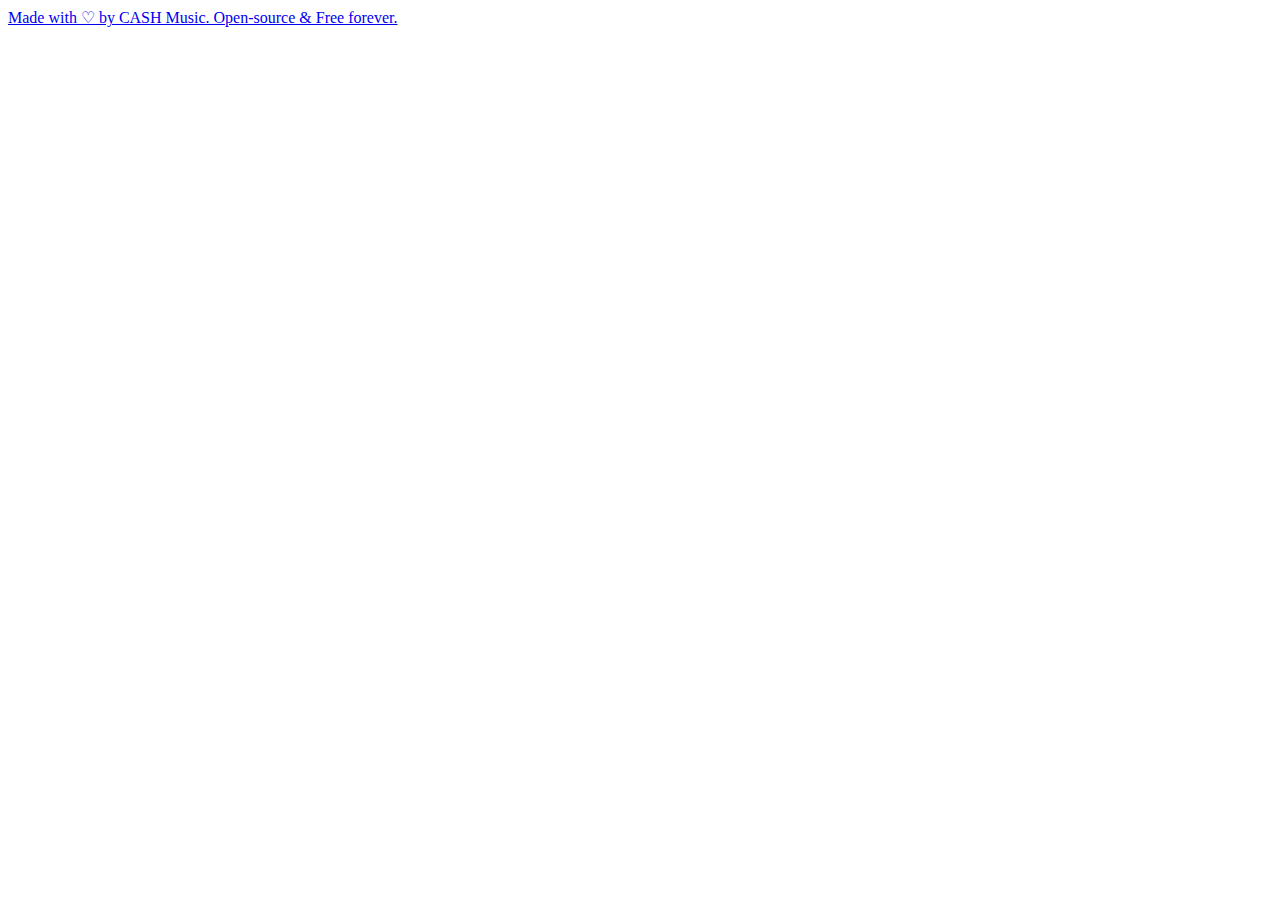
==== zen/index.html @ bc8a2206 "Merge pull request #1 from jessevondoom/master" ====
<!DOCTYPE html>
<head> 
	<title>CASH Music - Mozfest 2014</title>
	<meta http-equiv="Content-Type" content="text/html; charset=utf-8" />
	<link rel="icon" type="image/x-icon" href="https://91ee07a61ca29df61569-b2dba7dce06e8a9c0977ad3a8844e9c8.ssl.cf2.rackcdn.com/v3/ui/default/assets/images/favicon.ico" />
	<link href='//fonts.googleapis.com/css?family=Montserrat:400,700' rel='stylesheet' type='text/css'>
	<link rel="stylesheet" type="text/css" href="https://91ee07a61ca29df61569-b2dba7dce06e8a9c0977ad3a8844e9c8.ssl.cf2.rackcdn.com/v3/assets/css/embed-default.css" />
	<link rel="stylesheet" type="text/css" href="https://91ee07a61ca29df61569-b2dba7dce06e8a9c0977ad3a8844e9c8.ssl.cf2.rackcdn.com/v3/assets/css/page-default.css" />
	<script type="text/javascript" src="https://cashmusic.org/public/cashmusic.js"></script>
</head> 
<body>
	<div id="mainspc">
		<!-- Email Collection Example -->
		<script type="text/javascript"> 
			// using the longer object style embed code with CSS override enabled
			window.cashmusic.embed(
				{
					endpoint: 'https://cashmusic.org/public',
					elementid: '5341',
					cssoverride: 'https://91ee07a61ca29df61569-b2dba7dce06e8a9c0977ad3a8844e9c8.ssl.cf2.rackcdn.com/v3/assets/css/embed-default.css'
				}
			);
		</script>

		<!-- Single Purchase Example -->
		<script type="text/javascript"> 
			// using the longer object style embed code with CSS override enabled
			window.cashmusic.embed(
				{
					endpoint: 'https://cashmusic.org/public',
					elementid: '5340',
					cssoverride: 'https://91ee07a61ca29df61569-b2dba7dce06e8a9c0977ad3a8844e9c8.ssl.cf2.rackcdn.com/v3/assets/css/embed-default.css'
				}
			);
		</script>

		<!-- Tour Dates Example -->
		<script type="text/javascript"> 
			// using the longer object style embed code with CSS override enabled
			window.cashmusic.embed(
				{
					endpoint: 'https://cashmusic.org/public',
					elementid: '5342',
					cssoverride: 'https://91ee07a61ca29df61569-b2dba7dce06e8a9c0977ad3a8844e9c8.ssl.cf2.rackcdn.com/v3/assets/css/embed-default.css'
				}
			);
		</script>

	</div>
	<div class="madebycash"><a href="http://cashmusic.org/" target="_blank">Made with &#9825; by CASH Music. Open-source &amp; Free forever. </a></div><!--madebycash-->
</body> 
</html>
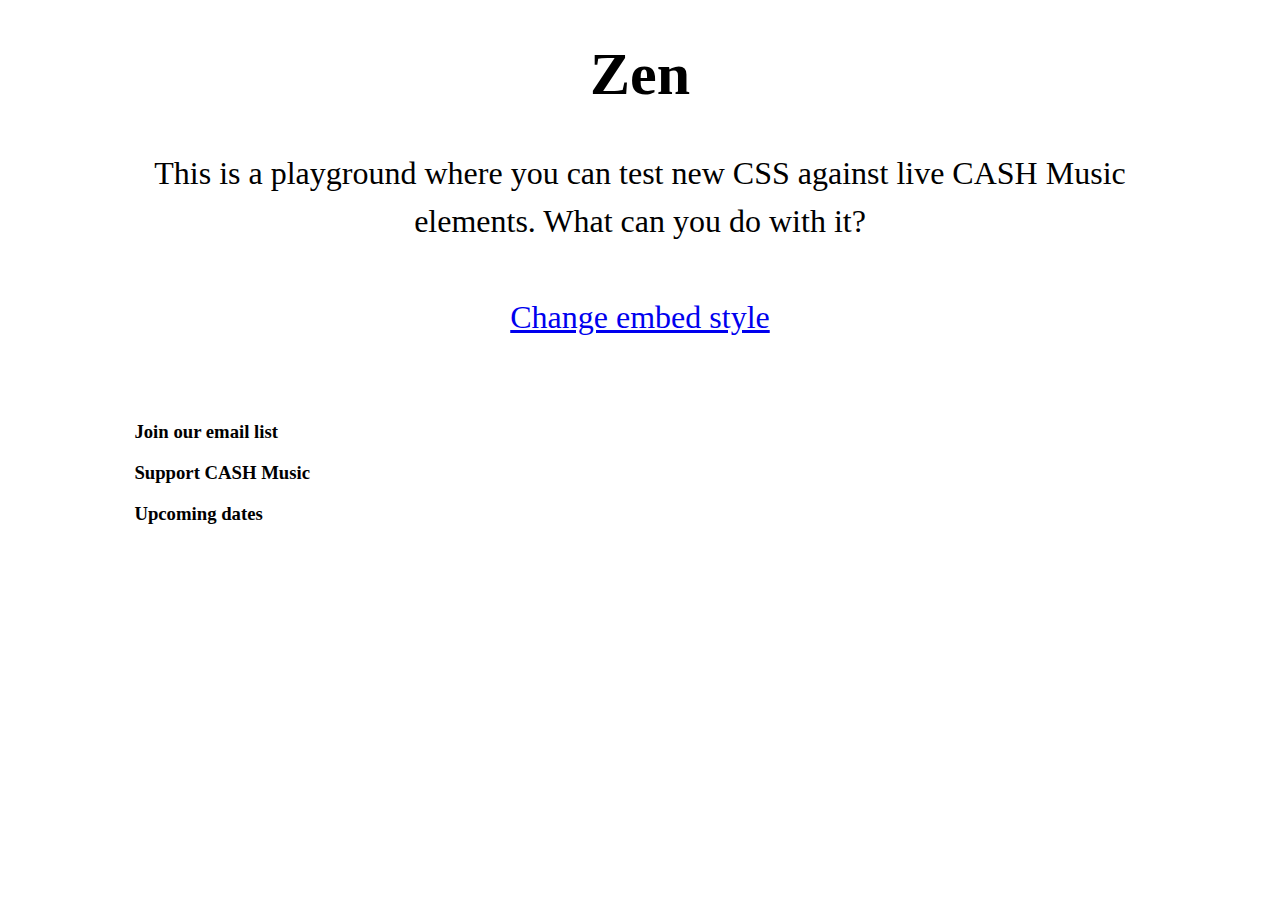
==== commit 823f1481: "Merge pull request #3 from jessevondoom/master" ====
--- a/zen/index.html
+++ b/zen/index.html
@@ -1,52 +1,104 @@
 <!DOCTYPE html>
 <head> 
-	<title>CASH Music - Mozfest 2014</title>
+	<title>CASH Music - Zen CSS</title>
 	<meta http-equiv="Content-Type" content="text/html; charset=utf-8" />
 	<link rel="icon" type="image/x-icon" href="https://91ee07a61ca29df61569-b2dba7dce06e8a9c0977ad3a8844e9c8.ssl.cf2.rackcdn.com/v3/ui/default/assets/images/favicon.ico" />
 	<link href='//fonts.googleapis.com/css?family=Montserrat:400,700' rel='stylesheet' type='text/css'>
-	<link rel="stylesheet" type="text/css" href="https://91ee07a61ca29df61569-b2dba7dce06e8a9c0977ad3a8844e9c8.ssl.cf2.rackcdn.com/v3/assets/css/embed-default.css" />
-	<link rel="stylesheet" type="text/css" href="https://91ee07a61ca29df61569-b2dba7dce06e8a9c0977ad3a8844e9c8.ssl.cf2.rackcdn.com/v3/assets/css/page-default.css" />
+	<link rel="stylesheet" type="text/css" href="https://b6febe3773eb5c5bc449-6d885a724441c07ff9b675222419a9d2.ssl.cf2.rackcdn.com/standard/css/stdrd.css" />
 	<script type="text/javascript" src="https://cashmusic.org/public/cashmusic.js"></script>
+	<style type="text/css">
+		#mainspc {width:80%;margin:20px auto;text-align:left;}
+		#examples {margin-top:80px;}
+		h1 {text-align:center;font-size:60px;}
+		p.intro {margin:40px 0 40px 0;text-align:center;font-size:32px;line-height:48px;width:100%;}
+	</style>
 </head> 
 <body>
+	<div id="topspc"></div>
 	<div id="mainspc">
-		<!-- Email Collection Example -->
-		<script type="text/javascript"> 
-			// using the longer object style embed code with CSS override enabled
-			window.cashmusic.embed(
-				{
-					endpoint: 'https://cashmusic.org/public',
-					elementid: '5341',
-					cssoverride: 'https://91ee07a61ca29df61569-b2dba7dce06e8a9c0977ad3a8844e9c8.ssl.cf2.rackcdn.com/v3/assets/css/embed-default.css'
+		<h1>Zen</h1>
+		<p class="intro">
+			This is a playground where you can test new CSS against live CASH Music elements. What can you do with it?
+			<br /><br />
+			<a id="changeup" href="#" class="btn">Change embed style</a>
+		</p>
+		<div id="examples">
+			<h3>Join our email list</h3>
+			<div id="example-emailcollection"></div>
+			<h3>Support CASH Music</h3>
+			<div id="example-singlepurchase"></div>
+			<h3>Upcoming dates</h3>
+			<div id="example-tourdates"></div>
+		</div>
+	</div>
+	
+	<script type="text/javascript">
+		(function() {
+			
+			if (window.cashmusic) {
+				var reset = document.getElementById('examples').innerHTML;
+				var cm = window.cashmusic;
+				/*
+				object style embed is failing on targetNode
+				cm.embed(
+					{
+						endpoint: 'https://cashmusic.org/public',
+						elementid: '5469',
+						cssoverride: '',
+						targetNode: '#example-emailcollection'
+					}
+				);
+				*/
+
+				function redrawElements(pageCSS,elementCSS1,elementCSS2,elementCSS3) {
+					document.getElementById('examples').innerHTML = reset;
+					if (pageCSS) {
+						cm.styles.injectCSS(
+							'pageCSS'
+						);
+					}
+					cm.embed(
+						'https://cashmusic.org/public',
+						'5469', 
+						false, 
+						false, 
+						false, 
+						'#example-emailcollection',
+						elementCSS1
+					);
+					cm.embed(
+						'https://cashmusic.org/public',
+						'5471', 
+						false, 
+						false, 
+						false, 
+						'#example-singlepurchase',
+						elementCSS2
+					);
+					cm.embed(
+						'https://cashmusic.org/public',
+						'5472', 
+						false, 
+						false, 
+						false, 
+						'#example-tourdates',
+						elementCSS3
+					);
 				}
-			);
-		</script>
 
-		<!-- Single Purchase Example -->
-		<script type="text/javascript"> 
-			// using the longer object style embed code with CSS override enabled
-			window.cashmusic.embed(
-				{
-					endpoint: 'https://cashmusic.org/public',
-					elementid: '5340',
-					cssoverride: 'https://91ee07a61ca29df61569-b2dba7dce06e8a9c0977ad3a8844e9c8.ssl.cf2.rackcdn.com/v3/assets/css/embed-default.css'
-				}
-			);
-		</script>
+				redrawElements(false,false,false,false);
 
-		<!-- Tour Dates Example -->
-		<script type="text/javascript"> 
-			// using the longer object style embed code with CSS override enabled
-			window.cashmusic.embed(
-				{
-					endpoint: 'https://cashmusic.org/public',
-					elementid: '5342',
-					cssoverride: 'https://91ee07a61ca29df61569-b2dba7dce06e8a9c0977ad3a8844e9c8.ssl.cf2.rackcdn.com/v3/assets/css/embed-default.css'
-				}
-			);
-		</script>
-
-	</div>
-	<div class="madebycash"><a href="http://cashmusic.org/" target="_blank">Made with &#9825; by CASH Music. Open-source &amp; Free forever. </a></div><!--madebycash-->
+				cm.events.add(document.getElementById('changeup'),'click',function(e) {
+					e.preventDefault();
+					redrawElements(
+						false,
+						'https://91ee07a61ca29df61569-b2dba7dce06e8a9c0977ad3a8844e9c8.ssl.cf2.rackcdn.com/v5/assets/css/embed-light.css',
+						'https://91ee07a61ca29df61569-b2dba7dce06e8a9c0977ad3a8844e9c8.ssl.cf2.rackcdn.com/v5/assets/css/embed-light.css',
+						'https://91ee07a61ca29df61569-b2dba7dce06e8a9c0977ad3a8844e9c8.ssl.cf2.rackcdn.com/v5/assets/css/embed-light.css'
+					);
+				});
+			}
+		})();
+	</script>
 </body> 
 </html>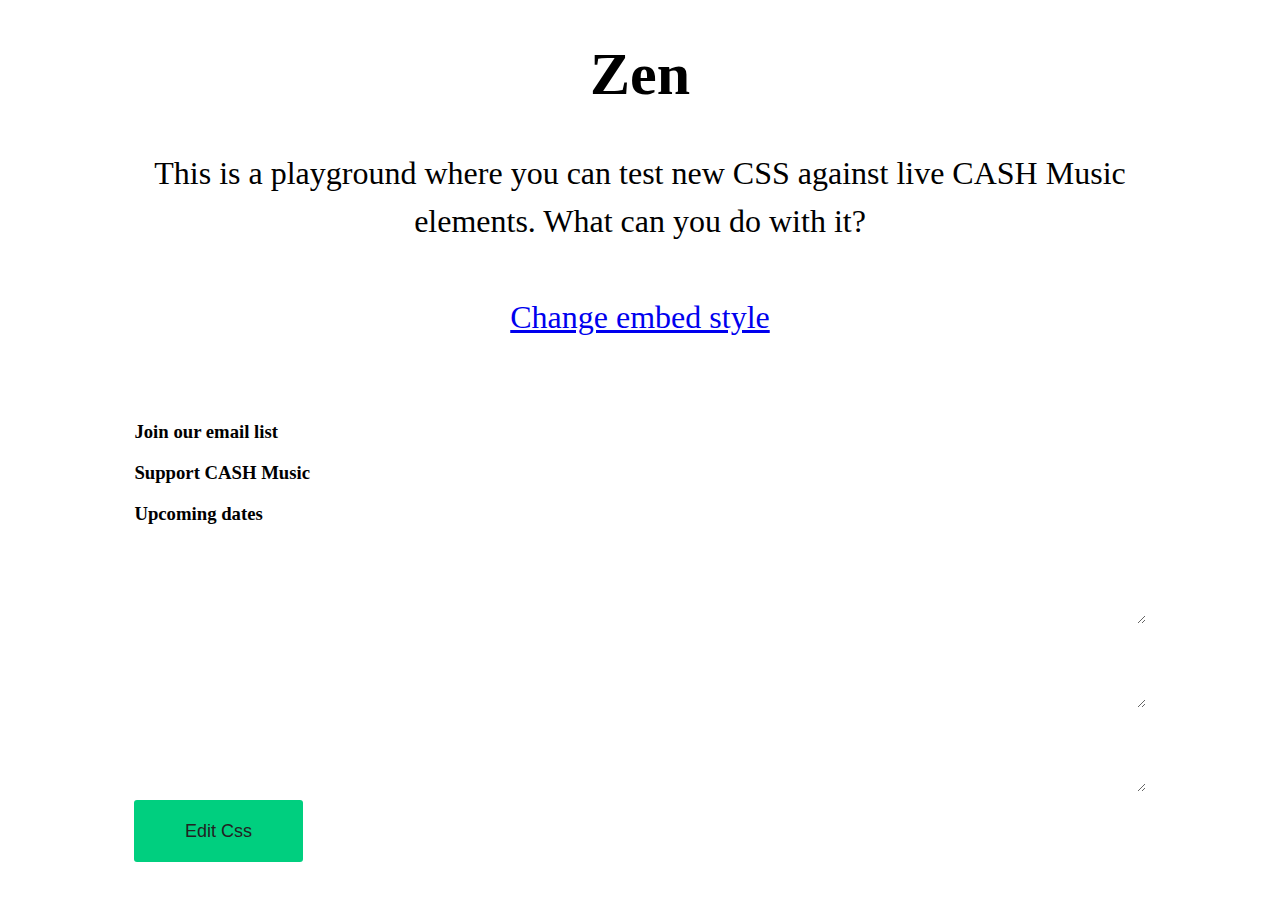
==== commit 09a799ed: "interactive style changes" ====
--- a/zen/index.html
+++ b/zen/index.html
@@ -11,6 +11,52 @@
 		#examples {margin-top:80px;}
 		h1 {text-align:center;font-size:60px;}
 		p.intro {margin:40px 0 40px 0;text-align:center;font-size:32px;line-height:48px;width:100%;}
+
+		textarea{
+			box-sizing: border-box;
+			width:100%;
+			padding:20px 2%;
+			margin:0;
+			border:none;
+			font-weight: 100;
+			display:inline-block;
+			background:#fff;
+			background:rgba(255,255,255,0.9);
+			color:#222;
+			font: 400 18px/20px 'Montserrat',Helvetica,Arial,sans-serif;
+			-webkit-transition: background 0.3s  ease-in-out;
+			-moz-transition: background 0.3s  ease-in-out;
+			trasition: background 0.3s ease-in-out;
+			-webkit-border-radius: 3px;
+			-moz-border-radius: 3px;
+			border-radius: 3px;
+			outline:none;
+		}
+
+		input[type=submit], .button{
+			padding:21px 5%;
+			width:auto;
+			text-align: center;
+			margin:4px auto 0 auto;
+			background:#00cf7f;
+			color:#222;
+			display:inline-block;
+			border:none;
+			-webkit-border-radius: 3px;
+			-moz-border-radius: 3px;
+			border-radius: 3px;
+			text-transform: capitalize;
+			-webkit-appearance:none;
+			font-size: 18px;
+			line-height:20px;
+		}
+
+		input[type=submit]:hover, .button:hover{
+			background:#000;
+			color:#fff;
+			cursor: pointer;
+			outline: none;
+		}
 	</style>
 </head> 
 <body>
@@ -30,6 +76,15 @@
 			<h3>Upcoming dates</h3>
 			<div id="example-tourdates"></div>
 		</div>
+
+		<form id="editform">
+			<textarea id="element1edit"></textarea>
+			<textarea id="element2edit"></textarea>
+			<textarea id="element3edit"></textarea>
+			<div>
+				<input type="submit" value="edit css" />
+			</div>
+		</form>
 	</div>
 	
 	<script type="text/javascript">
@@ -37,6 +92,7 @@
 			
 			if (window.cashmusic) {
 				var reset = document.getElementById('examples').innerHTML;
+				var current = 0;
 				var cm = window.cashmusic;
 				/*
 				object style embed is failing on targetNode
@@ -53,9 +109,7 @@
 				function redrawElements(pageCSS,elementCSS1,elementCSS2,elementCSS3) {
 					document.getElementById('examples').innerHTML = reset;
 					if (pageCSS) {
-						cm.styles.injectCSS(
-							'pageCSS'
-						);
+						cm.styles.injectCSS('pageCSS',true);
 					}
 					cm.embed(
 						'https://cashmusic.org/public',
@@ -90,11 +144,23 @@
 
 				cm.events.add(document.getElementById('changeup'),'click',function(e) {
 					e.preventDefault();
-					redrawElements(
-						false,
-						'https://91ee07a61ca29df61569-b2dba7dce06e8a9c0977ad3a8844e9c8.ssl.cf2.rackcdn.com/v5/assets/css/embed-light.css',
-						'https://91ee07a61ca29df61569-b2dba7dce06e8a9c0977ad3a8844e9c8.ssl.cf2.rackcdn.com/v5/assets/css/embed-light.css',
-						'https://91ee07a61ca29df61569-b2dba7dce06e8a9c0977ad3a8844e9c8.ssl.cf2.rackcdn.com/v5/assets/css/embed-light.css'
+					var standards = ['','light','dark'];
+					if (current == 2) {
+						current = 0;
+						redrawElements(false,false,false,false);
+					} else {
+						current = current + 1;
+						var url = 'https://91ee07a61ca29df61569-b2dba7dce06e8a9c0977ad3a8844e9c8.ssl.cf2.rackcdn.com/v5/assets/css/embed-' + standards[current] + '.css';
+					}
+					redrawElements(false,url,url,url);
+				});
+
+				cm.events.add(document.getElementById('editform'),'submit',function(e) {
+					e.preventDefault();
+					redrawElements(false,
+						document.getElementById('element1edit').value,
+						document.getElementById('element2edit').value,
+						document.getElementById('element3edit').value
 					);
 				});
 			}
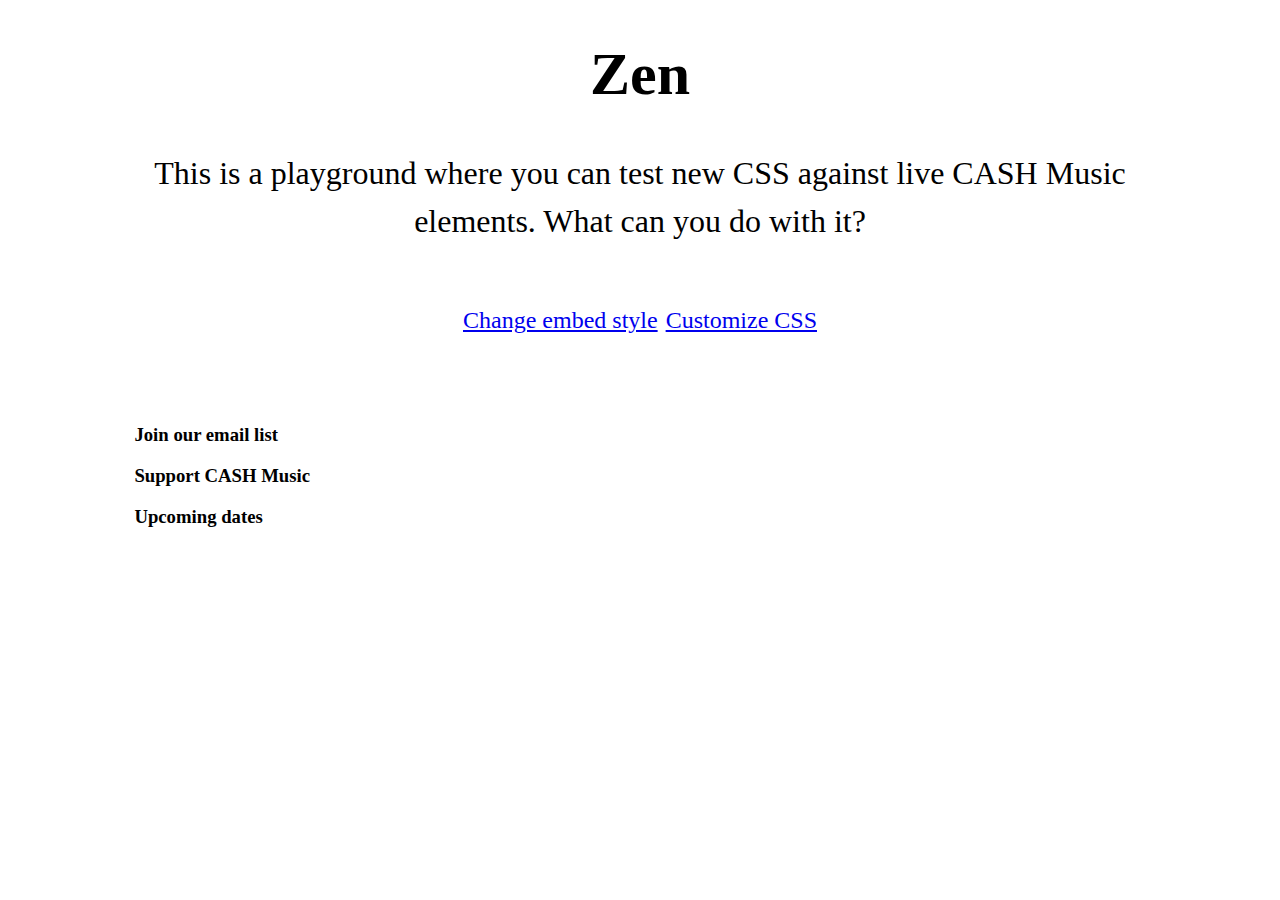
==== commit a59cfc1c: "nicer custom CSS form" ====
--- a/zen/index.html
+++ b/zen/index.html
@@ -57,6 +57,32 @@
 			cursor: pointer;
 			outline: none;
 		}
+
+		#editspc {
+			box-sizing: border-box;
+			-webkit-transition: left 0.3s  ease-in-out;
+			-moz-transition: left 0.3s  ease-in-out;
+			trasition: left 0.3s ease-in-out;
+			position:fixed;
+			top:0;
+			left:-500px;
+			width:500px;
+			height:100%;
+			padding:40px;
+			background-color:rgba(0,0,0,0.8);
+			overflow:auto;
+			color:#fff;
+			text-align:left;
+			z-index:5432;
+		}
+
+		#editspc p {
+			margin-left:0;
+		}
+
+		.btn {
+			font-size:24px;
+		}
 	</style>
 </head> 
 <body>
@@ -66,7 +92,7 @@
 		<p class="intro">
 			This is a playground where you can test new CSS against live CASH Music elements. What can you do with it?
 			<br /><br />
-			<a id="changeup" href="#" class="btn">Change embed style</a>
+			<a id="changeup" href="#" class="btn">Change embed style</a> <a id="opencustomize" href="#" class="btn">Customize CSS</a>
 		</p>
 		<div id="examples">
 			<h3>Join our email list</h3>
@@ -76,13 +102,23 @@
 			<h3>Upcoming dates</h3>
 			<div id="example-tourdates"></div>
 		</div>
-
+	</div>
+
+	<div id="editspc">
+		<h2>Customize</h2>
+		<p>Add any CSS (inline or URL) to customize the element embeds.</p>
 		<form id="editform">
+			<label>Email collection element
 			<textarea id="element1edit"></textarea>
+			</label>
+			<label>Purchase element
 			<textarea id="element2edit"></textarea>
+			</label>
+			<label>Tour dates element
 			<textarea id="element3edit"></textarea>
+			</label>
 			<div>
-				<input type="submit" value="edit css" />
+				<input type="submit" value="edit CSS" />
 			</div>
 		</form>
 	</div>
@@ -93,6 +129,7 @@
 			if (window.cashmusic) {
 				var reset = document.getElementById('examples').innerHTML;
 				var current = 0;
+				var customizeopen = false;
 				var cm = window.cashmusic;
 				/*
 				object style embed is failing on targetNode
@@ -144,7 +181,7 @@
 
 				cm.events.add(document.getElementById('changeup'),'click',function(e) {
 					e.preventDefault();
-					var standards = ['','light','dark'];
+					var standards = ['','dark','light'];
 					if (current == 2) {
 						current = 0;
 						redrawElements(false,false,false,false);
@@ -155,6 +192,17 @@
 					redrawElements(false,url,url,url);
 				});
 
+				cm.events.add(document.getElementById('opencustomize'),'click',function(e) {
+					e.preventDefault();
+					if (customizeopen) {
+						document.getElementById('editspc').style.left = '-500px';
+						customizeopen = false;
+					} else {
+						document.getElementById('editspc').style.left = '0px';
+						customizeopen = true;
+					}
+				});
+
 				cm.events.add(document.getElementById('editform'),'submit',function(e) {
 					e.preventDefault();
 					redrawElements(false,
